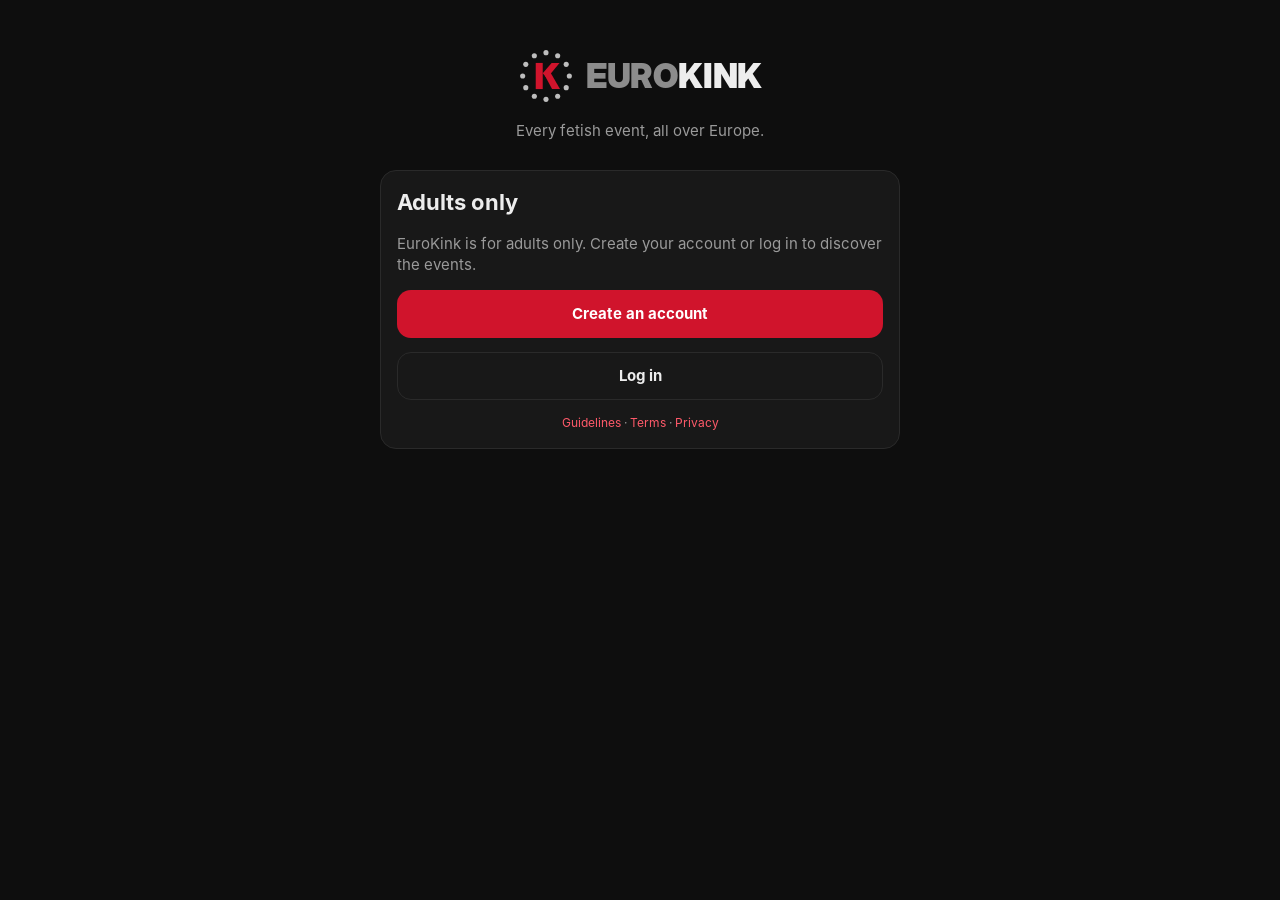
==== index.html @ fadfb11e "v0.49.1 : messages clairs pour un lien de logo refusé (trop long, Instagram/Facebook) Co-Authored-By" ====
<!DOCTYPE html>
<html lang="fr">
<head>
  <meta charset="utf-8">
  <meta http-equiv="Content-Security-Policy" content="default-src 'self'; script-src 'self'; style-src 'self' 'unsafe-inline'; img-src 'self' data: blob: https:; font-src 'self'; connect-src 'self' https://odaruyzivqmuvxosvqfd.supabase.co wss://odaruyzivqmuvxosvqfd.supabase.co https://data.geopf.fr https://api3.geo.admin.ch https://photon.komoot.io https://api.pwnedpasswords.com; manifest-src 'self'; worker-src 'self'; object-src 'none'; base-uri 'self'; form-action 'self'">
  <meta name="referrer" content="strict-origin-when-cross-origin">
  <meta name="viewport" content="width=device-width, initial-scale=1, minimum-scale=1, maximum-scale=1, user-scalable=no, viewport-fit=cover">
  <meta name="theme-color" content="#0E0E0E">
  <meta name="color-scheme" content="dark">
  <meta name="robots" content="noindex">
  <meta name="apple-mobile-web-app-capable" content="yes">
  <meta name="mobile-web-app-capable" content="yes">
  <meta name="apple-mobile-web-app-status-bar-style" content="black-translucent">
  <meta name="apple-mobile-web-app-title" content="EuroKink">
  <meta name="description" content="Toutes les soirées fetish en France et en Europe.">
  <title>EuroKink</title>
  <link rel="manifest" href="manifest.webmanifest">
  <link rel="icon" href="icons/favicon.svg" type="image/svg+xml">
  <link rel="icon" href="icons/icon-192.png" sizes="192x192" type="image/png">
  <link rel="apple-touch-icon" href="icons/apple-touch-icon.png">
  <link rel="preload" href="fonts/Inter-Regular.woff" as="font" type="font/woff" crossorigin>
  <link rel="preload" href="fonts/InterDisplay-Black.woff" as="font" type="font/woff" crossorigin>
  <link rel="stylesheet" href="css/styles.css?v=0.49.1">
</head>
<body>
  <main id="view" aria-live="polite"></main>
  <nav id="nav" aria-label="Navigation principale" hidden></nav>
  <div id="toast" role="status" aria-live="polite"></div>
  <noscript><p style="padding:24px">EuroKink a besoin de JavaScript pour fonctionner.</p></noscript>
  <script type="module" src="js/app.js?v=0.49.1"></script>
</body>
</html>
---- css/styles.css ----
/* EuroKink — feuille de style (univers sombre : noir, gris, rouge) */
@font-face { font-family: 'Inter'; font-weight: 400; font-display: swap; src: url('../fonts/Inter-Regular.woff') format('woff'); }
@font-face { font-family: 'Inter'; font-weight: 600; font-display: swap; src: url('../fonts/Inter-SemiBold.woff') format('woff'); }
@font-face { font-family: 'Inter'; font-weight: 700; font-display: swap; src: url('../fonts/Inter-Bold.woff') format('woff'); }
@font-face { font-family: 'Inter Display'; font-weight: 900; font-display: swap; src: url('../fonts/InterDisplay-Black.woff') format('woff'); }

:root {
  --bg: #0E0E0E; --surface: #181818; --surface-2: #202020; --border: #2A2A2A;
  --text: #EDEDED; --muted: #9A9A9A; --red: #D0142C; --red-text: #FF5A6A; --red-tint: #2A0B10;
  --radius: 16px; --nav-h: 56px;
  --safe-top: env(safe-area-inset-top, 0px); --safe-bottom: env(safe-area-inset-bottom, 0px);
  /* Marge sous la barre du bas : on laisse la barre d'accueil de l'iPhone empiéter un peu, comme les applis natives */
  --nav-pad: max(6px, calc(var(--safe-bottom) - 16px));
}
* { box-sizing: border-box; -webkit-tap-highlight-color: transparent; }
html { background: var(--bg); color-scheme: dark; -webkit-text-size-adjust: 100%; text-size-adjust: 100%; touch-action: manipulation; overflow-x: hidden; overflow-x: clip; }
body, #view, #nav, button, a, input, select { touch-action: manipulation; }
body { margin: 0; background: var(--bg); color: var(--text); font: 15px/1.45 Inter, -apple-system, BlinkMacSystemFont, 'Segoe UI', sans-serif; -webkit-font-smoothing: antialiased; min-height: 100vh; overflow-x: hidden; overflow-x: clip; }
a { color: inherit; text-decoration: none; }
button, input, select { font: inherit; color: inherit; }
button { cursor: pointer; }
h1, h2 { margin: 0; }
.muted { color: var(--muted); }
.accent { color: var(--red-text); }
.tiny { font-size: 12px; }
.block { display: block; }
.center { text-align: center; }
.ic { width: 20px; height: 20px; flex: none; }
:focus-visible { outline: 2px solid var(--red-text); outline-offset: 2px; }

#view { max-width: 560px; margin: 0 auto; }
.screen { padding: calc(var(--safe-top) + 18px) 18px calc(var(--nav-h) + var(--nav-pad) + 28px); display: flex; flex-direction: column; gap: 18px; }

/* Marque */
.brand { display: flex; align-items: center; gap: 10px; }
.mark { width: 34px; height: 34px; }
.wordmark { font-family: 'Inter Display', Inter, sans-serif; font-weight: 900; font-size: 20px; letter-spacing: -0.2px; color: var(--text); }
.wm-euro { color: #8C8C8C; }

/* Barre du haut et boutons icônes */
.topbar { display: flex; justify-content: space-between; align-items: center; }
.icon-btn { width: 44px; height: 44px; border-radius: 14px; border: 1px solid var(--border); background: var(--surface); display: inline-flex; align-items: center; justify-content: center; position: relative; }
.icon-btn .dot { position: absolute; top: 9px; right: 10px; width: 8px; height: 8px; border-radius: 50%; background: var(--red); }
.hello h1 { font-size: 26px; font-weight: 700; }
.page-title { font-family: 'Inter Display', Inter, sans-serif; font-weight: 900; font-size: 28px; }

/* Recherche et filtres */
.search-row { display: flex; gap: 10px; }
.search { flex: 1; display: flex; align-items: center; gap: 10px; height: 48px; padding: 0 14px; border-radius: 14px; background: var(--surface); border: 1px solid var(--border); color: var(--muted); }
.search input { flex: 1; min-width: 0; background: transparent; border: 0; outline: none; color: var(--text); font-size: 16px; }
.filter-btn { width: 48px; height: 48px; border-radius: 14px; background: var(--red); color: #fff; display: flex; align-items: center; justify-content: center; flex: none; }
.chips { display: flex; gap: 8px; }
.chips.wrap { flex-wrap: wrap; }
.scroll-x { overflow-x: auto; margin: 0 -18px; padding: 0 18px; scrollbar-width: none; }
.scroll-x::-webkit-scrollbar { display: none; }
.chip { padding: 9px 14px; border-radius: 999px; border: 1px solid var(--border); background: var(--surface); font-size: 13px; font-weight: 600; white-space: nowrap; min-height: 38px; }
.chip.on { background: var(--red); border-color: var(--red); color: #fff; }
.grid2 { display: grid; grid-template-columns: repeat(2, minmax(0, 1fr)); gap: 10px; }
.select-card { display: flex; flex-direction: column; gap: 2px; padding: 8px 14px; border-radius: 14px; background: var(--surface); border: 1px solid var(--border); }
.sc-label { display: flex; align-items: center; gap: 6px; font-size: 11px; color: var(--muted); }
.sc-label .ic { width: 14px; height: 14px; color: var(--red-text); }
.select-card select { background: transparent; border: 0; font-weight: 600; font-size: 15px; padding: 2px 0; outline: none; -webkit-appearance: none; appearance: none; width: 100%; }
.select-card select option, .field select option { background: var(--surface); color: var(--text); }
.label-up { font-size: 12px; color: var(--muted); text-transform: uppercase; letter-spacing: 1px; font-weight: 600; }
.budget-head { display: flex; justify-content: space-between; align-items: baseline; margin-bottom: -8px; }
.budget-card { padding: 14px 16px 10px; }
input[type=range] { width: 100%; accent-color: var(--red); height: 28px; margin: 0; }
.ticks { display: flex; justify-content: space-between; font-size: 11px; color: var(--muted); }

/* Cartes et listes */
.card { background: var(--surface); border: 1px solid var(--border); border-radius: var(--radius); padding: 16px; }
.section-head { display: flex; justify-content: space-between; align-items: baseline; }
.section-head h2, .section-title { font-size: 18px; font-weight: 700; }
.section-title { margin-bottom: -6px; }
.link { color: var(--red-text); font-size: 13px; font-weight: 600; background: none; border: 0; padding: 4px 0; }
.list { display: flex; flex-direction: column; gap: 10px; }
.row-card { display: flex; gap: 14px; align-items: center; padding: 12px; border-radius: var(--radius); background: var(--surface); border: 1px solid var(--border); }
.date-chip { width: 52px; height: 64px; flex: none; border-radius: 12px; background: var(--bg); border: 1px solid var(--border); display: flex; flex-direction: column; align-items: center; justify-content: center; }
.date-chip span { font-size: 10px; color: var(--red-text); font-weight: 700; letter-spacing: 1px; }
.date-chip strong { font-size: 20px; line-height: 1.1; }
.date-chip em { font-style: normal; font-size: 10px; font-weight: 700; letter-spacing: 1px; color: var(--muted); }
.row-main { flex: 1; min-width: 0; }
.row-title { font-weight: 600; white-space: nowrap; overflow: hidden; text-overflow: ellipsis; }
.row-meta { font-size: 12px; color: var(--muted); white-space: nowrap; overflow: hidden; text-overflow: ellipsis; }
.price-pill { padding: 6px 10px; border-radius: 8px; background: var(--surface-2); font-size: 13px; font-weight: 600; white-space: nowrap; }
.empty { padding: 18px; border-radius: var(--radius); border: 1px dashed var(--border); color: var(--muted); font-size: 14px; text-align: center; }

.feature-card { display: block; border-radius: 20px; overflow: hidden; background: var(--surface); border: 1px solid var(--border); }
.feature-hero, .event-hero { position: relative; background: #1E1E1E; display: flex; align-items: center; justify-content: center; overflow: hidden; color: #EDEDED; }
.feature-hero { height: 150px; }
.hero-studs { width: 230px; height: 230px; opacity: 0.22; }
.event-hero .hero-studs { width: 300px; height: 300px; }
.tag { padding: 5px 10px; border-radius: 8px; font-size: 11px; font-weight: 700; letter-spacing: 0.8px; }
.tag-red { background: var(--red); color: #fff; }
.tag-dark { background: var(--bg); color: var(--text); font-weight: 600; letter-spacing: 0; }
.tag-light { background: #EDEDED; color: #111; }
.feature-hero .tag { position: absolute; top: 14px; left: 14px; }
.feature-hero .tag-right { left: auto; right: 14px; }
.feature-title { position: absolute; left: 14px; right: 14px; bottom: 12px; font-family: 'Inter Display', Inter, sans-serif; font-weight: 900; font-size: 26px; color: #fff; }
.feature-body { padding: 14px 16px 16px; display: flex; flex-direction: column; gap: 6px; }
.feature-line { display: flex; justify-content: space-between; gap: 10px; font-size: 13px; color: #BDBDBD; }
.feature-line.muted { color: var(--muted); }
.feature-line .accent { font-weight: 600; }

/* Fiche soirée */
.screen-event { padding: 0 0 calc(96px + var(--safe-bottom)); gap: 0; }
.event-hero { height: calc(240px + var(--safe-top)); padding-top: var(--safe-top); }
.hero-btn { position: absolute; top: calc(var(--safe-top) + 12px); background: rgba(14, 14, 14, 0.85); }
.hero-left { left: 16px; } .hero-right { right: 16px; }
.hero-tags { position: absolute; left: 18px; bottom: 16px; display: flex; gap: 8px; flex-wrap: wrap; }
.event-body { padding: 20px 18px; display: flex; flex-direction: column; gap: 18px; }
.title-row { display: flex; align-items: flex-start; justify-content: space-between; gap: 12px; }
.title-row .event-title { flex: 1; min-width: 0; overflow-wrap: anywhere; }
.price-badge { flex: none; margin-top: 2px; padding: 6px 10px; border-radius: 10px; background: var(--red, #D0142C); color: #fff; font-weight: 800; font-size: 15px; line-height: 1.2; white-space: nowrap; max-width: 45%; overflow: hidden; text-overflow: ellipsis; }
.event-title { font-family: 'Inter Display', Inter, sans-serif; font-weight: 900; font-size: 28px; line-height: 1.1; }
.org-line { display: flex; align-items: center; gap: 6px; margin-top: -10px; color: #BDBDBD; font-size: 14px; flex-wrap: wrap; }
.org-line strong { color: var(--text); }
.verified { width: 16px; height: 16px; }
.facts { display: flex; flex-direction: column; gap: 12px; }
.fact { display: flex; gap: 12px; align-items: center; }
.fact .muted { font-size: 13px; }
.fact-main { flex: 1; min-width: 0; }
.route-btn { display: inline-flex; align-items: center; gap: 6px; padding: 0 12px; min-height: 40px; border-radius: 12px; background: var(--red-tint); border: 1px solid var(--red); color: var(--red-text); font-size: 13px; font-weight: 700; flex: none; }
.route-btn .ic { width: 16px; height: 16px; }
.fact-ic { width: 40px; height: 40px; border-radius: 12px; background: var(--surface); display: flex; align-items: center; justify-content: center; color: var(--red-text); flex: none; }
.info-grid { display: grid; grid-template-columns: repeat(2, minmax(0, 1fr)); gap: 10px; }
.info { padding: 12px 14px; border-radius: 14px; background: var(--surface); border: 1px solid var(--border); display: flex; flex-direction: column; gap: 4px; }
.info span { font-size: 11px; color: var(--muted); text-transform: uppercase; letter-spacing: 1px; }
.dress { margin: -8px 0 0; font-size: 13px; }
.actions { display: grid; grid-template-columns: repeat(4, minmax(0, 1fr)); gap: 8px; }
.action { height: 72px; border-radius: 16px; border: 1px solid var(--border); background: var(--surface); display: flex; flex-direction: column; align-items: center; justify-content: center; gap: 6px; font-size: 11.5px; font-weight: 600; padding: 0 4px; text-align: center; }
.action.on { background: var(--red-tint); border-color: var(--red); color: var(--red-text); }
.action.on[data-act=fav] .ic { fill: currentColor; }
.checkin { display: flex; align-items: center; justify-content: space-between; gap: 12px; border-color: var(--red); background: var(--red-tint); }
.checkin.done { justify-content: flex-start; color: var(--red-text); }
.checkin.done .muted { color: #BDBDBD; }
.who { display: flex; flex-direction: column; gap: 4px; }
.about { margin: -6px 0 0; color: #BDBDBD; line-height: 1.55; }
.practical { display: flex; flex-direction: column; border-radius: var(--radius); overflow: hidden; border: 1px solid var(--border); margin-top: -6px; }
.line-btn { display: flex; align-items: center; gap: 12px; padding: 14px 16px; min-height: 52px; background: var(--surface); border: 0; border-bottom: 1px solid var(--border); text-align: left; width: 100%; }
.line-btn:last-child { border-bottom: 0; }
.line-btn span { flex: 1; }
.line-btn .ic:first-child { color: var(--red-text); }
.line-btn .ic:last-child { color: var(--muted); width: 18px; height: 18px; }
.event-bar { position: fixed; left: 0; right: 0; bottom: 0; z-index: 20; display: flex; align-items: center; gap: 16px; padding: 10px 18px max(10px, calc(var(--safe-bottom) - 8px)); background: #121212; border-top: 1px solid #222; max-width: 560px; margin: 0 auto; }
.bar-price { font-size: 20px; font-weight: 700; }

/* Boutons */
.btn { display: inline-flex; align-items: center; justify-content: center; gap: 8px; min-height: 48px; padding: 0 18px; border-radius: 14px; border: 1px solid transparent; font-weight: 700; font-size: 15px; white-space: nowrap; }
.btn-red { background: var(--red); color: #fff; }
.btn-ghost { background: transparent; border-color: var(--border); color: var(--text); }
.btn-grow { flex: 1; height: 52px; }
.btn-block { width: 100%; }
.static { cursor: default; color: var(--muted); }

/* Communauté */
.soon { display: flex; flex-direction: column; gap: 10px; align-items: flex-start; }
.soon h2 { font-size: 20px; }
.soon-list { list-style: none; padding: 0; margin: 4px 0 0; display: flex; flex-direction: column; gap: 10px; }
.soon-list li { display: flex; gap: 10px; align-items: center; }
.soon-list .ic { color: var(--red-text); width: 18px; height: 18px; }
.note { display: flex; gap: 12px; align-items: flex-start; }
.note p { margin: 0; font-size: 13px; }
.note .ic { color: var(--muted); }

/* Profil et passeport */
.profile-head { display: flex; align-items: center; gap: 16px; }
.avatar { width: 76px; height: 76px; border-radius: 50%; background: var(--red-tint); border: 2px solid var(--red); display: flex; align-items: center; justify-content: center; font-family: 'Inter Display', Inter, sans-serif; font-weight: 900; font-size: 30px; flex: none; }
.pseudo { font-size: 22px; font-weight: 700; }
.pill-red { display: inline-block; margin-top: 6px; padding: 4px 10px; border-radius: 999px; background: var(--red-tint); color: var(--red-text); font-size: 11px; font-weight: 700; letter-spacing: 0.5px; }
.stats { display: grid; grid-template-columns: repeat(3, minmax(0, 1fr)); gap: 10px; }
.stat { padding: 14px 8px; border-radius: var(--radius); background: var(--surface); border: 1px solid var(--border); text-align: center; display: flex; flex-direction: column; }
.stat strong { font-family: 'Inter Display', Inter, sans-serif; font-weight: 900; font-size: 24px; }
.stat span { font-size: 12px; color: var(--muted); }
.badges { display: grid; grid-template-columns: repeat(3, minmax(0, 1fr)); gap: 10px; }
.badge { padding: 14px 6px 12px; border-radius: 18px; background: var(--surface); border: 1px solid var(--border); display: flex; flex-direction: column; align-items: center; gap: 8px; }
.badge.sel { border-color: var(--red); }
.badge svg { width: 64px; height: 64px; }
.badges.mini { grid-template-columns: repeat(4, minmax(0, 1fr)); gap: 8px; }
.badges.mini .badge { padding: 10px 4px 8px; gap: 6px; border-radius: 14px; }
.badges.mini .badge svg { width: 46px; height: 46px; }
.badges.mini .b-name { font-size: 11px; text-align: center; line-height: 1.2; }
.b-studs { fill: #3A3A3A; } .b-disc { fill: #202020; } .b-icon { fill: none; stroke: #6E6E6E; stroke-width: 2; stroke-linecap: round; stroke-linejoin: round; }
.badge.earned .b-studs { fill: var(--red); } .badge.earned .b-disc { fill: var(--red-tint); } .badge.earned .b-icon { stroke: #fff; }
.b-name { font-size: 12px; font-weight: 600; color: var(--muted); text-align: center; }
.badge.earned .b-name { color: var(--text); }
.b-bar { width: 70%; height: 4px; border-radius: 2px; background: var(--border); overflow: hidden; }
.b-bar span { display: block; height: 100%; background: var(--muted); }
.badge.earned .b-bar span { background: var(--red); }
.badge-detail p { margin: 4px 0 0; font-size: 13px; }
.settings { display: flex; flex-direction: column; gap: 14px; }

/* Explorer : liste / carte */
.top-actions { display: flex; gap: 8px; }
.explore-top { display: flex; align-items: center; justify-content: space-between; gap: 12px; }
.seg { display: flex; padding: 3px; border-radius: 12px; background: var(--surface); border: 1px solid var(--border); }
.seg a { display: flex; align-items: center; gap: 6px; padding: 7px 12px; border-radius: 9px; font-size: 13px; font-weight: 600; color: var(--muted); min-height: 36px; }
.seg a .ic { width: 16px; height: 16px; }
.seg a.on { background: var(--red); color: #fff; }
.screen-map { height: 100vh; height: 100dvh; padding-bottom: calc(var(--nav-h) + var(--nav-pad) + 12px); gap: 12px; }
.map-summary { display: flex; align-items: center; gap: 10px; padding: 10px 14px; border-radius: 14px; background: var(--surface); border: 1px solid var(--border); font-size: 13px; }
.map-summary span:nth-child(2) { flex: 1; }
.map-summary .ic { width: 18px; height: 18px; color: var(--red-text); }
.comm-actions { display: flex; gap: 8px; }
.comm-act { flex: 1; min-width: 0; color: inherit; text-decoration: none; font-weight: 600; }
.comm-act span:nth-child(2) { white-space: nowrap; overflow: hidden; text-overflow: ellipsis; }
.comm-act.hot { background: var(--red); border-color: var(--red); color: #fff; }
.comm-act.hot .ic { color: #fff; }
.game-logo.xs { width: 26px; height: 26px; margin: -4px 0; }
.map-wrap { position: relative; flex: 1; min-height: 300px; }
.map { position: absolute; inset: 0; border-radius: 20px; overflow: hidden; background: radial-gradient(circle at 50% 40%, #151515, #0A0A0A); border: 1px solid var(--border); touch-action: none; cursor: grab; user-select: none; -webkit-user-select: none; }
.map-svg { position: absolute; inset: 0; }
.land { fill: #1F1F1F; stroke: #4A4A4A; stroke-width: 1.2; vector-effect: non-scaling-stroke; stroke-linejoin: round; }
.land-near { fill: #171717; stroke: #383838; stroke-dasharray: 4 3; }
.map-layer { position: absolute; inset: 0; pointer-events: none; }
.map-layer > * { position: absolute; left: 0; top: 0; will-change: transform; }
.map-country { position: absolute; left: 0; top: 0; translate: -50% -50%; font-size: 10px; font-weight: 600; letter-spacing: .6px; text-transform: uppercase; color: #6A6A6A; white-space: nowrap; pointer-events: none; }
.map-country.big { font-size: 11px; }
.map-label { margin: 8px 0 0 8px; font-size: 11px; color: #7A7A7A; white-space: nowrap; }
.map-home { width: 12px; height: 12px; margin: -6px 0 0 -6px; border-radius: 50%; border: 2px solid #EDEDED; background: transparent; box-shadow: 0 0 0 4px rgba(237, 237, 237, 0.15); }
.map-marker { pointer-events: auto; width: 38px; height: 38px; margin: -19px 0 0 -19px; padding: 0; border: 0; background: none; filter: drop-shadow(0 2px 6px rgba(0, 0, 0, 0.7)); }
.map-marker .mm { width: 38px; height: 38px; display: block; }
.map-marker.cluster .mm { transform: scale(1.12); }
.map-count { position: absolute; top: -6px; right: -8px; min-width: 20px; height: 20px; padding: 0 5px; border-radius: 10px; background: var(--red); color: #fff; font-size: 11px; font-weight: 700; line-height: 20px; text-align: center; border: 2px solid var(--bg); }
.map-ctrl { position: absolute; right: 12px; top: 12px; display: flex; flex-direction: column; gap: 8px; z-index: 2; }
.map-ctrl .icon-btn { font-size: 20px; font-weight: 600; background: rgba(24, 24, 24, 0.92); }
.map-sheet { position: absolute; left: 8px; right: 8px; bottom: 8px; max-height: 58%; overflow-y: auto; z-index: 3; padding: 14px; border-radius: 18px; background: rgba(18, 18, 18, 0.97); border: 1px solid var(--border); box-shadow: 0 -6px 24px rgba(0, 0, 0, 0.5); display: flex; flex-direction: column; gap: 12px; }
.map-sheet[hidden] { display: none; }
.sheet-head { display: flex; align-items: center; justify-content: space-between; }
.icon-btn.small { width: 36px; height: 36px; border-radius: 10px; }

/* Compte */
.pills { display: flex; flex-wrap: wrap; gap: 6px; margin-top: 6px; }
.pills .pill-red { margin-top: 0; }
.pill-grey { display: inline-block; padding: 4px 10px; border-radius: 999px; background: var(--surface-2); color: #BDBDBD; font-size: 11px; font-weight: 600; }
.account-cta { display: flex; flex-direction: column; gap: 10px; border-color: var(--red); background: linear-gradient(0deg, var(--surface), var(--surface)); }
.account-cta h2 { font-size: 18px; }
.account-cta p { margin: 0; font-size: 14px; }
.cta-row { display: flex; gap: 10px; flex-wrap: wrap; }
.cta-row .btn { flex: 1; }
.center-card { display: flex; flex-direction: column; align-items: center; text-align: center; gap: 12px; padding: 24px 18px; }
.center-card > .ic { width: 36px; height: 36px; color: var(--red-text); }
.center-card h2 { font-size: 20px; }
.center-card p { margin: 0; line-height: 1.5; }
.loading { display: flex; flex-direction: column; align-items: center; gap: 14px; padding: 80px 0; }
.spinner { width: 36px; height: 36px; border-radius: 50%; border: 3px solid var(--border); border-top-color: var(--red); animation: spin 0.9s linear infinite; }
@keyframes spin { to { transform: rotate(360deg); } }
.pw { position: relative; display: flex; }
.pw input { flex: 1; padding-right: 92px; color: var(--text) !important; -webkit-text-fill-color: var(--text) !important; }
.pw-toggle { position: absolute; right: 6px; top: 50%; transform: translateY(-50%); height: 36px; padding: 0 10px; border-radius: 10px; border: 0; background: var(--surface-2); color: var(--text); font-size: 12px; font-weight: 600; }
.hint { font-size: 12px; color: var(--muted); }
.form-error { margin: 0; padding: 10px 12px; border-radius: 10px; background: var(--red-tint); color: var(--red-text); font-size: 13px; font-weight: 600; }
.form-error[hidden] { display: none; }
.settings a { color: var(--red-text); }
.link.center { display: block; text-align: center; }
button:disabled { opacity: 0.6; }

/* Paramètres et pages d'information */
.profile-top, .sub-top { display: flex; align-items: center; justify-content: space-between; gap: 12px; }
.sub-top { justify-content: flex-start; }
.sub-top .top-plus { margin-left: auto; }
.page-title.small { font-size: 22px; line-height: 1.15; }
.settings-groups { display: flex; flex-direction: column; gap: 18px; }
.group-title { font-size: 12px; color: var(--muted); text-transform: uppercase; letter-spacing: 1px; font-weight: 600; margin: 4px 0 -8px; }
.line-btn.rounded { border: 1px solid var(--border); border-radius: var(--radius); }
.line-btn.static { cursor: default; }
.line-btn.danger, .line-btn.danger .ic:first-child { color: var(--red-text); }
.legal { line-height: 1.55; font-size: 14px; color: #CFCFCF; }
.legal h2 { font-size: 16px; color: var(--text); margin: 18px 0 6px; }
.legal p { margin: 0 0 10px; }
.legal ul { margin: 0 0 10px; padding-left: 20px; }
.legal li { margin-bottom: 6px; }
.legal a { color: var(--red-text); text-decoration: underline; }
.legal .lead { color: var(--text); font-weight: 600; }
.about-foot p { margin: 2px 0; }
.draft { padding: 8px 12px; border-radius: 10px; background: var(--red-tint); color: var(--red-text); font-size: 12px; font-weight: 600; }

/* Champs de formulaire */
.field { display: flex; flex-direction: column; gap: 6px; font-size: 13px; color: var(--muted); }
.field input, .field select { height: 48px; padding: 0 14px; border-radius: 12px; border: 1px solid var(--border); background: var(--bg); color: var(--text); font-size: 16px; }
.checkline { display: flex; gap: 10px; align-items: flex-start; font-size: 14px; }
.checkline input { width: 20px; height: 20px; accent-color: var(--red); margin-top: 1px; flex: none; }
.checkline span { flex: 1; line-height: 1.45; }
.checkline a { color: var(--red-text); text-decoration: underline; }
input:-webkit-autofill, input:-webkit-autofill:hover, input:-webkit-autofill:focus, input:-webkit-autofill:active {
  -webkit-text-fill-color: var(--text) !important; color: var(--text) !important; -webkit-box-shadow: 0 0 0 1000px var(--bg) inset !important; caret-color: var(--text); transition: background-color 9999s; }
.toggles { padding: 4px 16px; }
.toggle-line { display: flex; align-items: center; justify-content: space-between; gap: 12px; min-height: 52px; font-size: 14px; }
.switch { -webkit-appearance: none; appearance: none; width: 50px; height: 30px; border-radius: 999px; background: #3A3A3A; position: relative; flex: none; transition: background 0.2s; margin: 0; }
.switch::after { content: ''; position: absolute; top: 3px; left: 3px; width: 24px; height: 24px; border-radius: 50%; background: #fff; transition: transform 0.2s; }
.switch:checked { background: var(--red); }
.switch:checked::after { transform: translateX(20px); }

/* Vérification d'âge */
.gate { min-height: 100vh; padding: calc(var(--safe-top) + 48px) 20px calc(var(--safe-bottom) + 32px); display: flex; flex-direction: column; align-items: center; gap: 16px; }
.gate-logo { display: flex; align-items: center; gap: 12px; }
.gate-logo .mark { width: 56px; height: 56px; }
.gate-logo .wordmark { font-size: 34px; }
.gate-tag { margin: 0; color: var(--muted); text-align: center; }
.gate-card { width: 100%; display: flex; flex-direction: column; gap: 14px; margin-top: 12px; }
.gate-card h1 { font-size: 22px; }
.gate-card p { margin: 0; }
.demo-note { padding: 10px 12px; border-radius: 12px; background: var(--surface-2); border: 1px solid var(--border); font-size: 13px; color: #BDBDBD; }

/* Barre de navigation */
#nav { position: fixed; left: 0; right: 0; bottom: 0; z-index: 10; display: flex; justify-content: space-around; padding: 6px 4px var(--nav-pad); background: rgba(18, 18, 18, 0.96); border-top: 1px solid #222; backdrop-filter: blur(12px); -webkit-backdrop-filter: blur(12px); }
#nav[hidden] { display: none; }
#nav a { display: flex; flex-direction: column; align-items: center; gap: 3px; min-width: 60px; min-height: 44px; justify-content: center; font-size: 11px; color: var(--muted); }
#nav a.active { color: var(--red-text); }

/* Message temporaire */
#toast { position: fixed; left: 50%; bottom: calc(var(--nav-h) + var(--nav-pad) + 24px); transform: translate(-50%, 20px); max-width: calc(100% - 36px); padding: 12px 16px; border-radius: 14px; background: #EDEDED; color: #111; font-size: 14px; font-weight: 600; opacity: 0; pointer-events: none; transition: opacity 0.2s, transform 0.2s; z-index: 50; text-align: center; }
#toast.show { opacity: 1; transform: translate(-50%, 0); }

/* Proposer une soirée, mes propositions, espace admin (0.6.0) */
.field textarea { padding: 12px 14px; border-radius: 12px; border: 1px solid var(--border); background: var(--bg) !important; color: var(--text) !important; -webkit-text-fill-color: var(--text); font: inherit; font-size: 16px; resize: vertical; min-height: 110px; line-height: 1.45; }
.field input[type="datetime-local"] { -webkit-appearance: none; appearance: none; display: block; width: 100%; min-width: 0; line-height: 46px; text-align: left; }
.field input[type="datetime-local"]::-webkit-date-and-time-value { text-align: left; }
.field input::-webkit-calendar-picker-indicator { filter: invert(1); opacity: 0.6; }
.field .chips { margin-top: 2px; }
.addr-list { display: flex; flex-direction: column; gap: 6px; margin-top: -6px; }
.addr-list:empty { display: none; }
.addr-opt { text-align: left; padding: 12px 14px; border-radius: 12px; border: 1px solid var(--border); background: var(--surface-2); color: var(--text); font-size: 14px; line-height: 1.35; }
.addr-chosen { display: flex; align-items: center; gap: 10px; padding: 12px 14px; border-radius: 12px; background: var(--red-tint); font-size: 14px; }
.addr-chosen span { flex: 1; }
.addr-chosen .ic { color: var(--red-text); flex: none; }
.sub-card, .adm-card { display: flex; flex-direction: column; gap: 8px; }
.sub-card p { margin: 0; }
.sub-head { display: flex; justify-content: space-between; align-items: flex-start; gap: 10px; }
.sub-head .pill-red, .sub-head .pill-grey { margin-top: 0; flex: none; }
.adm-facts { display: flex; flex-direction: column; gap: 10px; font-size: 14px; margin-top: 4px; }
.adm-facts > div { display: flex; gap: 10px; align-items: flex-start; }
.adm-facts > div > span { flex: 1; min-width: 0; overflow-wrap: anywhere; }
.adm-facts .ic { color: var(--red-text); flex: none; width: 18px; height: 18px; margin-top: 1px; }
.adm-facts .verified { vertical-align: -3px; }
.adm-facts .link { flex: none; padding: 0; }
.adm-desc { margin: 0; color: #BDBDBD; font-size: 14px; line-height: 1.5; white-space: pre-line; max-height: 9.5em; overflow: auto; }
.adm-actions { display: flex; gap: 10px; margin-top: 4px; }
.adm-actions .btn { flex: 1; }
.adm-card > .link { text-align: center; }
.count-pill { flex: none !important; display: inline-block; min-width: 22px; padding: 2px 7px; border-radius: 999px; background: var(--red); color: #fff; font-size: 12px; font-weight: 700; text-align: center; }
.seg-btn button { flex: 1; display: flex; align-items: center; justify-content: center; gap: 6px; padding: 8px 12px; border-radius: 9px; border: 0; background: transparent; font-size: 14px; font-weight: 600; color: var(--muted); min-height: 40px; }
.seg-btn button.on { background: var(--red); color: #fff; }
.seg-btn button.on .count-pill { background: #fff; color: var(--red); }
.practical.flat { margin-top: 0; }
.propose-cta { display: flex; align-items: center; gap: 12px; }
.propose-cta > div { flex: 1; }
.propose-cta .ic { color: var(--muted); }

/* Espace organisateur (0.7.0) */
.perks ul { margin: 8px 0; padding-left: 20px; color: #BDBDBD; font-size: 14px; line-height: 1.6; }
.perks p { margin: 0; }
.org-head { display: flex; flex-direction: column; gap: 10px; }
.org-name { font-size: 19px; font-weight: 800; display: flex; align-items: center; gap: 6px; flex-wrap: wrap; }
.org-links { display: flex; gap: 18px; }
.stat-row { display: flex; flex-wrap: wrap; gap: 6px; }
.stat-chip { display: inline-flex; align-items: center; gap: 4px; padding: 4px 8px; border-radius: 8px; background: var(--surface-2); color: #BDBDBD; font-size: 12px; }
.stat-chip .ic { width: 13px; height: 13px; color: var(--red-text); }
.stat-chip b { color: var(--text); }
.org-actions { display: flex; flex-wrap: wrap; gap: 8px; margin-top: 2px; }
.mini-btn { display: inline-flex; align-items: center; min-height: 36px; padding: 0 12px; border-radius: 10px; border: 1px solid var(--border); background: transparent; color: var(--text); font-size: 13px; font-weight: 600; }
.mini-btn.danger { color: var(--red-text); }
.mini-btn:disabled { opacity: 0.5; }
.org-public { display: flex; flex-direction: column; align-items: center; gap: 8px; text-align: center; }
.org-public .org-name { justify-content: center; }
.org-public .btn { min-width: 160px; }
.org-avatar { width: 72px; height: 72px; border-radius: 50%; background: var(--red-tint); color: var(--red-text); display: flex; align-items: center; justify-content: center; font-size: 30px; font-weight: 800; border: 2px solid var(--red); }
.org-link { color: inherit; text-decoration: underline; text-decoration-color: var(--red); text-underline-offset: 3px; }
.seg-btn button { padding: 8px 6px; font-size: 13px; }
.stats.four { grid-template-columns: repeat(4, minmax(0, 1fr)); gap: 8px; }
.stats.four .stat strong { font-size: 20px; }
.stats.four .stat span { font-size: 11px; }

/* Visuels de soirée (0.8.0) */
.hero-img { position: absolute; inset: 0; width: 100%; height: 100%; object-fit: cover; }
.has-img .hero-studs { display: none; }
.has-img::after { content: ''; position: absolute; inset: 0; background: linear-gradient(to top, rgba(0, 0, 0, 0.85), rgba(0, 0, 0, 0.15) 55%, rgba(0, 0, 0, 0.35)); pointer-events: none; }
.has-img > :not(.hero-img) { z-index: 1; }
.has-img > .hero-btn, .has-img > .hero-tags, .has-img > .tag, .has-img > .feature-title { z-index: 2; }
.img-preview { display: flex; flex-direction: column; gap: 8px; align-items: flex-start; }
.img-preview img { width: 100%; max-height: 220px; object-fit: cover; border-radius: 12px; background: var(--surface-2); }
.file-btn { display: flex; align-items: center; justify-content: center; gap: 8px; position: relative; overflow: hidden; }
.file-btn input { position: absolute; inset: 0; opacity: 0; cursor: pointer; }
.adm-img { width: 100%; max-height: 180px; object-fit: cover; border-radius: 12px; }
.adm-actions .btn { padding-left: 8px; padding-right: 8px; }

/* Logos organisateurs (0.9.0) */
.org-logo { flex: none; width: 40px; height: 40px; border-radius: 50%; object-fit: cover; background: #fff; border: 2px solid var(--red); display: inline-flex; align-items: center; justify-content: center; }
.org-initial { background: var(--red-tint); color: var(--red-text); font-weight: 800; font-size: 16px; }
.org-logo.xs { width: 22px; height: 22px; border-width: 1px; font-size: 11px; vertical-align: -6px; margin-right: 6px; }
.org-logo.lg { width: 56px; height: 56px; font-size: 22px; }
.org-logo.xl { width: 88px; height: 88px; font-size: 34px; }
.org-head-top { display: flex; align-items: center; gap: 12px; }
.logo-edit { display: flex; align-items: center; gap: 14px; margin-top: 4px; }
.logo-actions { display: flex; flex-direction: column; align-items: flex-start; gap: 8px; }
.logo-actions .btn { min-height: 40px; padding: 0 14px; }
.hero-logo { width: 120px; height: 120px; border-radius: 50%; object-fit: cover; background: #fff; border: 3px solid var(--red); box-shadow: 0 6px 24px rgba(0, 0, 0, 0.6); }
.hero-studs.hidden { display: none; }
.mm-logo { display: block; width: 38px; height: 38px; border-radius: 50%; overflow: hidden; border: 2.5px solid var(--red); background: #fff; }
.mm-logo img { width: 100%; height: 100%; object-fit: cover; display: block; }
/* 0.9.1 : fond sombre et logo entier (logos blancs ou transparents) */
.org-logo, .mm-logo, .hero-logo { background: #141414; }
/* 0.14.0 : logos en plein rond (le cadrage se choisit à l'import) */
img.org-logo, .mm-logo img, .hero-logo { object-fit: cover; box-sizing: border-box; padding: 0; }
.img-preview .img-error { display: none; margin: 0; }
.img-preview.broken img { display: none; }
.img-preview.broken .img-error { display: block; }

/* Cadrage et visionneuse (0.9.3) */
.crop-frame { position: relative; width: 100%; aspect-ratio: 13 / 8; border-radius: 12px; overflow: hidden; background: var(--surface-2); touch-action: none; cursor: grab; border: 2px solid var(--border); }
.crop-frame.dragging { cursor: grabbing; border-color: var(--red); }
.crop-frame img { width: 100%; height: 100%; object-fit: cover; display: block; user-select: none; -webkit-user-drag: none; pointer-events: none; }
.img-preview.broken .crop-frame, .img-preview.broken .crop-hint { display: none; }
.hero-img[data-act] { cursor: zoom-in; }
.hero-zoom { top: auto !important; bottom: 14px; right: 14px; }
.viewer { position: fixed; inset: 0; z-index: 1000; background: rgba(0, 0, 0, 0.94); display: flex; align-items: center; justify-content: center; padding: calc(var(--safe-top) + 56px) 12px 24px; }
.viewer img { max-width: 100%; max-height: 100%; object-fit: contain; border-radius: 8px; }
.viewer-close { position: absolute; top: calc(var(--safe-top) + 12px); right: 14px; background: rgba(40, 40, 40, 0.9); }

/* Robot d'import (0.10.0) */
.robot-head { display: flex; flex-direction: column; gap: 12px; }
.robot-head p { margin: 0; }
.robot-err { margin: 0; }
.adm-card.off { opacity: 0.6; }
.break { word-break: break-all; }
.seg-btn button { padding: 8px 4px; font-size: 12.5px; }

/* Notifications (0.11.0) */
.push-on { display: flex; align-items: center; gap: 10px; padding: 12px 14px; border-radius: 12px; background: var(--red-tint); font-size: 14px; font-weight: 600; }
.push-on .ic { color: var(--red-text); }
.push-hint { margin: 0; padding: 12px 14px; border-radius: 12px; background: var(--surface-2); color: #BDBDBD; line-height: 1.5; }

/* Fenêtres du bas (calendrier) et bienvenue (0.12.0) */
.sheet-wrap { position: fixed; left: 0; right: 0; top: var(--vv-top, 0px); height: var(--vv-h, 100dvh); z-index: 900; background: rgba(0, 0, 0, 0.6); display: flex; align-items: flex-end; justify-content: center; animation: fadeIn 0.15s ease-out; }
.sheet-card { width: 100%; max-width: 560px; max-height: calc(var(--vv-h, 100dvh) - var(--safe-top) - 12px); overflow-y: auto; overscroll-behavior: contain; -webkit-overflow-scrolling: touch; background: var(--surface); border-top: 1px solid var(--border); border-radius: 20px 20px 0 0; padding: 22px 20px calc(18px + var(--safe-bottom)); display: flex; flex-direction: column; gap: 14px; animation: slideUp 0.2s ease-out; }
.sheet-card h2 { margin: 0; font-size: 20px; }
.sheet-card > * { flex-shrink: 0; }
body.kb .sheet-card { padding-bottom: 18px; }
.sheet-card p { margin: 0; line-height: 1.5; }
.onboard { align-items: center; padding: 20px; }
.onboard .sheet-card { border-radius: 22px; text-align: center; align-items: center; padding: 30px 22px 22px; border: 1px solid var(--border); }
.onb-icon { width: 76px; height: 76px; border-radius: 50%; background: var(--red-tint); border: 2px solid var(--red); display: flex; align-items: center; justify-content: center; color: var(--red-text); }
.onb-icon .ic { width: 34px; height: 34px; }
.onb-dots { display: flex; gap: 8px; margin: 4px 0; }
.onb-dots span { width: 8px; height: 8px; border-radius: 50%; background: #3A3A3A; }
.onb-dots span.on { background: var(--red); width: 22px; border-radius: 4px; }
.onb-skip { align-self: center; color: var(--muted); }
@keyframes slideUp { from { transform: translateY(40px); opacity: 0; } to { transform: none; opacity: 1; } }
@keyframes fadeIn { from { opacity: 0; } to { opacity: 1; } }

/* Photo de profil (0.13.0) */
.avatar-btn { position: relative; padding: 0; color: var(--text); cursor: pointer; overflow: visible; }
.avatar-btn img { width: 100%; height: 100%; border-radius: 50%; object-fit: cover; display: block; }
.avatar-cam { position: absolute; right: -4px; bottom: -4px; width: 28px; height: 28px; border-radius: 50%; background: var(--red); border: 2px solid var(--bg); display: flex; align-items: center; justify-content: center; color: #fff; }
.avatar-cam .ic { width: 14px; height: 14px; }

/* Outil de cadrage en rond (0.14.0) */
.cropper .sheet-card { gap: 16px; align-items: center; }
.crop-stage { position: relative; width: 280px; height: 280px; max-width: 78vw; max-height: 78vw; border-radius: 16px; overflow: hidden; background: #141414; touch-action: none; cursor: grab; user-select: none; }
.crop-stage img { position: absolute; left: 0; top: 0; transform-origin: 0 0; max-width: none; pointer-events: none; -webkit-user-drag: none; }
.crop-stage::after { content: ''; position: absolute; inset: 0; border-radius: 50%; box-shadow: 0 0 0 999px rgba(0, 0, 0, 0.62); border: 2px solid rgba(255, 255, 255, 0.85); pointer-events: none; }
.crop-zoom { width: 100%; display: flex; align-items: center; gap: 10px; color: var(--muted); }
.crop-zoom input { flex: 1; accent-color: var(--red); }
.cropper .adm-actions { width: 100%; }

/* Ville libre (code postal ou commune) */
.city-field { display: flex; flex-direction: column; gap: 8px; }
.city-field .city-list { margin-top: 0; }
.city-field .addr-opt strong { font-weight: 600; }

/* Carte des membres */
.mini-av { width: 40px; height: 40px; border-radius: 50%; flex: none; display: flex; align-items: center; justify-content: center; overflow: hidden; background: var(--red-tint); border: 2px solid var(--red); color: var(--text); font-weight: 800; font-size: 16px; }
.mini-av img { width: 100%; height: 100%; object-fit: cover; display: block; }
.map-marker .mm-member { width: 38px; height: 38px; border-width: 2.5px; font-size: 15px; background: #141414; }
.mm-group { display: flex; align-items: center; justify-content: center; color: #fff; background: var(--red) !important; }
.mm-group .ic { width: 20px; height: 20px; }
.member-list { display: flex; flex-direction: column; gap: 10px; }
.member-row { display: flex; align-items: center; gap: 12px; }

/* Fiches membres et liste de la communauté */
.member-list.big { gap: 10px; }
a.member-row { color: inherit; text-decoration: none; }
.member-row.card { padding: 12px 14px; }
.member-row .mr-main { flex: 1; min-width: 0; }
.member-row > .ic { width: 18px; height: 18px; color: var(--muted); flex: none; }
.member-row .mini-av { width: 48px; height: 48px; font-size: 18px; }
.chip.static { min-height: 0; padding: 5px 11px; font-size: 12px; background: var(--surface-2); }
.chips.mini { display: flex; flex-wrap: wrap; gap: 5px; margin-top: 6px; }
.chips.mini .chip.static { padding: 3px 9px; font-size: 11px; }
.member-head { display: flex; flex-direction: column; align-items: center; text-align: center; gap: 6px; padding: 6px 0 4px; }
.member-head .pills { justify-content: center; }
.member-av { width: 112px; height: 112px; font-size: 42px; padding: 0; overflow: hidden; color: var(--text); margin-bottom: 6px; }
.member-av img { width: 100%; height: 100%; object-fit: cover; display: block; }
.card-title { font-size: 15px; margin: 0 0 8px; }
.bio { margin: 0; white-space: pre-line; line-height: 1.5; }
.btn .ic { width: 18px; height: 18px; }

/* Qui y va ? */
.card.who { display: flex; flex-direction: column; gap: 10px; align-items: stretch; }
.who-faces { display: flex; align-items: center; padding: 0 0 0 8px; background: none; border: 0; color: var(--text); cursor: pointer; }
.who-faces .mini-av { width: 38px; height: 38px; margin-left: -8px; border-color: var(--surface); border-width: 2px; font-size: 14px; }
.who-more { margin-left: 8px; font-size: 13px; font-weight: 700; color: var(--muted); }
.who-see { margin-left: auto; font-size: 13px; font-weight: 600; color: var(--red-text); }

/* Invitations des organisateurs */
.invite-banner { display: flex; gap: 12px; align-items: center; border-color: var(--red); background: var(--red-tint); text-align: left; }
.invite-banner p { margin: 4px 0 0; }
.invite-card { display: flex; flex-direction: column; align-items: center; gap: 10px; text-align: center; }
.invite-card h2 { display: flex; align-items: center; gap: 6px; margin: 4px 0 0; }
.invite-card .soon-list { text-align: left; align-self: stretch; }
.team { display: flex; flex-direction: column; gap: 12px; }
.team-list { display: flex; flex-direction: column; gap: 10px; }
.invite-row { display: flex; align-items: center; gap: 10px; padding-top: 10px; border-top: 1px solid var(--border); }
.invite-row .mr-main { flex: 1; min-width: 0; }
.mini-av.inv { background: var(--surface-2); border-color: var(--border); color: var(--muted); }
.mini-av.inv .ic { width: 18px; height: 18px; }
.invite-link { padding: 10px 12px; border-radius: 12px; background: var(--bg); border: 1px dashed var(--border); font-size: 12px; color: var(--muted); word-break: break-all; }
.sheet-card .link.center { display: block; margin: 4px auto 0; }

/* Textes traduits automatiquement : petit repère, toucher pour l'original */
.ut-done { cursor: pointer; }
.ut-done::after { content: ' ⇄'; font-size: 0.8em; color: var(--muted); }
.ut-done[data-orig]::after { content: ' ↺'; }

/* Messagerie */
.top-actions { display: flex; align-items: center; gap: 8px; }
.msg-btn { position: relative; }
.msg-badge { position: absolute; top: -4px; right: -4px; min-width: 18px; height: 18px; padding: 0 5px; border-radius: 9px; background: var(--red); color: #fff; font-size: 11px; font-weight: 700; line-height: 18px; text-align: center; border: 2px solid var(--bg); }
.msg-badge[hidden] { display: none; }
#nav a { position: relative; }
.nav-badge { top: 2px; right: calc(50% - 22px); }
.conv-list { display: flex; flex-direction: column; gap: 10px; }
.conv-row { display: flex; align-items: center; gap: 12px; padding: 12px 14px; color: inherit; text-decoration: none; }
.conv-row .mini-av { width: 48px; height: 48px; font-size: 18px; }
.conv-row .mr-main { flex: 1; min-width: 0; }
.conv-top { display: flex; justify-content: space-between; gap: 8px; }
.conv-prev { font-size: 14px; color: var(--muted); white-space: nowrap; overflow: hidden; text-overflow: ellipsis; }
.conv-prev.unread { color: var(--text); font-weight: 600; }
.screen.thread { position: fixed; left: 0; right: 0; top: var(--vv-top, 0px); height: var(--vv-h, 100dvh); max-width: 560px; margin: 0 auto; padding: 0 18px; gap: 0; display: flex; flex-direction: column; overflow: hidden; }
.thread-top { flex: none; z-index: 5; display: flex; align-items: center; gap: 10px; padding: calc(var(--safe-top) + 18px) 0 10px; background: var(--bg); border-bottom: 1px solid var(--border); }
body.in-thread { overflow: hidden; }
.thread-who { flex: 1; display: flex; align-items: center; gap: 10px; color: inherit; text-decoration: none; min-width: 0; }
.thread-who .mini-av { width: 38px; height: 38px; font-size: 15px; }
.msg-list { flex: 1; min-height: 0; overflow-y: auto; overscroll-behavior: contain; -webkit-overflow-scrolling: touch; display: flex; flex-direction: column; gap: 6px; padding: 14px 0 12px; }
.msg-list > :first-child { margin-top: auto; }
.msg { display: flex; flex-direction: column; max-width: 80%; }
.msg.me { align-self: flex-end; align-items: flex-end; }
.msg.them { align-self: flex-start; align-items: flex-start; }
.bubble { padding: 9px 13px; border-radius: 18px; font-size: 15px; line-height: 1.4; white-space: pre-wrap; word-break: break-word; }
.msg.me .bubble { background: var(--red); color: #fff; border-bottom-right-radius: 6px; }
.msg.them .bubble { background: var(--surface-2); border-bottom-left-radius: 6px; }
.msg-time { font-size: 11px; color: var(--muted); margin: 2px 6px 4px; }
.msg-day { align-self: center; font-size: 12px; color: var(--muted); margin: 10px 0 4px; }
.msg-compose { flex: none; display: flex; align-items: flex-end; gap: 8px; padding: 10px 0 calc(var(--safe-bottom) + 10px); background: var(--bg); border-top: 1px solid var(--border); }
.msg-compose textarea { flex: 1; resize: none; min-height: 44px; max-height: 140px; padding: 11px 14px; border-radius: 22px; border: 1px solid var(--border); background: var(--surface); color: var(--text); font: inherit; font-size: 16px; line-height: 1.35; }
.msg-compose .send { background: var(--red); color: #fff; border: 0; width: 44px; height: 44px; border-radius: 50%; flex: none; }
.msg-request { flex: none; display: flex; flex-direction: column; gap: 10px; margin-bottom: calc(var(--safe-bottom) + 10px); }
body.kb .msg-compose { padding-bottom: 10px; }
body.kb .msg-request { margin-bottom: 10px; }

/* Encart messages de l'accueil */
.msg-card { display: flex; align-items: center; gap: 12px; padding: 14px; color: inherit; text-decoration: none; margin: 4px 0 2px; }
.msg-card .mr-main { flex: 1; min-width: 0; }
.msg-card .tiny { white-space: nowrap; overflow: hidden; text-overflow: ellipsis; }
.msg-card .tiny.wrap { white-space: normal; }
.msg-card-comm { margin: 0 0 10px; border-color: rgba(208, 20, 44, .45); background: linear-gradient(135deg, rgba(208, 20, 44, .16), var(--surface) 70%); }
.msg-card-ic { width: 44px; height: 44px; border-radius: 50%; background: var(--red-tint); color: var(--red-text); display: flex; align-items: center; justify-content: center; flex: none; }
.msg-card.hot { background: var(--red); border-color: var(--red); color: #fff; }
.msg-card.hot .ic { color: #fff; }
.av-stack { display: flex; padding-left: 10px; flex: none; }
.av-stack .mini-av { width: 40px; height: 40px; margin-left: -10px; border-color: #fff; }

/* Encart nouveautés */
.early-card { padding: 14px; margin: 4px 0 2px; display: flex; flex-direction: column; gap: 10px; }
.early-top { display: flex; align-items: center; gap: 12px; }
.early-top strong { flex: 1; }
.early-card p { margin: 0; line-height: 1.45; }
.news-card { display: flex; align-items: center; gap: 12px; padding: 12px 10px 12px 14px; margin: 4px 0 2px; }
.news-main { flex: 1; min-width: 0; display: flex; flex-direction: column; align-items: flex-start; gap: 2px; background: none; border: 0; padding: 0; color: var(--text); text-align: left; cursor: pointer; font: inherit; }
.news-main .tiny { display: -webkit-box; -webkit-line-clamp: 2; -webkit-box-orient: vertical; overflow: hidden; }
.news-block { margin-bottom: 14px; }

/* Présence en ligne et accusés de lecture */
.mini-av { position: relative; overflow: visible; }
.mini-av img { border-radius: 50%; }
.mini-av.is-online::after, .member-av.is-online::after { content: ''; position: absolute; right: -1px; bottom: -1px; width: 28%; height: 28%; min-width: 10px; min-height: 10px; max-width: 18px; max-height: 18px; border-radius: 50%; background: #2ECC71; border: 2px solid var(--bg); box-sizing: border-box; }
.member-av { position: relative; overflow: visible; }
.member-av img { border-radius: 50%; }
.member-av.is-online::after { right: 6px; bottom: 6px; }
.seen { font-size: 12px; color: var(--muted); }
.seen.on { color: #2ECC71; font-weight: 600; }
.tw-txt { display: flex; flex-direction: column; min-width: 0; line-height: 1.2; }
.tick { letter-spacing: -3px; margin-left: 2px; color: var(--muted); }
.tick.read { color: #4DA3FF; }

/* Paramètres rangés */
.group-title.with-ic { display: flex; align-items: center; gap: 8px; }
.group-title.with-ic .ic { width: 16px; height: 16px; color: var(--red-text); }
.set-sub { font-size: 12px; font-weight: 700; letter-spacing: 0.04em; text-transform: uppercase; color: var(--muted); margin-top: 6px; padding-top: 10px; border-top: 1px solid var(--border); }
.set-sub:first-child { margin-top: 0; padding-top: 0; border-top: 0; }
.line-btn.inset { border: 1px solid var(--border); border-radius: 12px; }
.danger-zone { display: flex; flex-direction: column; gap: 10px; margin-top: 22px; }

/* Espace admin : statistiques */
.adm-seg { overflow-x: auto; scrollbar-width: none; }
.adm-seg::-webkit-scrollbar { display: none; }
.adm-seg button { flex: 1 0 auto; padding-left: 12px; padding-right: 12px; }
.stats + .stats { margin-top: 8px; }
.st-chart { padding: 14px 12px 10px; }
.st-bars { display: flex; align-items: flex-end; gap: 3px; height: 110px; }
.st-bar { flex: 1; height: 100%; display: flex; align-items: flex-end; }
.st-bar span { display: block; width: 100%; background: var(--red); border-radius: 3px 3px 0 0; }
.st-bar span.zero { background: var(--border); }
.st-axis { display: flex; justify-content: space-between; font-size: 11px; color: var(--muted); margin-top: 6px; }
.st-list { padding: 14px; display: flex; flex-direction: column; gap: 8px; margin-bottom: 10px; }
.st-row { display: grid; grid-template-columns: minmax(0, 7fr) minmax(0, 8fr) 34px; gap: 10px; align-items: center; font-size: 13px; }
.st-row span { overflow: hidden; text-overflow: ellipsis; white-space: nowrap; }
.st-row b { text-align: right; }
.st-track { height: 8px; border-radius: 4px; background: var(--border); overflow: hidden; }
.st-track i { display: block; height: 100%; background: var(--red); border-radius: 4px; }
.st-top { display: flex; flex-direction: column; padding: 8px 0; border-top: 1px solid var(--border); color: inherit; text-decoration: none; }
.st-top:first-of-type { border-top: 0; }
.st-top span { font-weight: 600; font-size: 14px; }

/* Champ piège anti-robots (invisible) */
.hp { position: absolute !important; left: -9999px !important; width: 1px; height: 1px; overflow: hidden; }

/* Modération */
.mod-sec { display: flex; flex-direction: column; gap: 8px; padding: 14px 0; border-top: 1px solid var(--border); }
.mod-sec strong { display: flex; align-items: center; gap: 8px; }
.mod-sec strong svg { width: 18px; height: 18px; color: var(--red-text); }
.mod-sec textarea, .mod-sec input, .mod-sec select { width: 100%; }
.mod-banner { display: flex; gap: 12px; align-items: center; border-color: var(--red); padding: 12px 14px; margin-bottom: 12px; }
.mod-banner svg { width: 22px; height: 22px; color: var(--red-text); flex: none; }
.mod-warn { padding: 12px 14px; margin: 10px 0; border-color: var(--red); }
.mod-warn p { margin: 0; }
.danger-text { color: var(--red-text); }

/* Installation */
.install-steps { margin: 0; padding-left: 22px; display: flex; flex-direction: column; gap: 12px; line-height: 1.45; }
.install-steps b { color: var(--text); }
.ios-share { display: inline-flex; vertical-align: -3px; color: #0a84ff; }
.ios-share svg { width: 18px; height: 18px; }
/* Badge équipe */
.team-badge { display: inline-flex; align-items: center; gap: 4px; margin-left: 6px; padding: 2px 8px; border-radius: 999px; background: var(--red); color: #fff; font-size: 11px; font-weight: 700; vertical-align: middle; white-space: nowrap; }
.team-badge svg { width: 12px; height: 12px; }
.tw-txt .team-badge { margin: 2px 0 0; align-self: flex-start; }
.member-head .team-badge { margin: 6px 0 0; }
.pills .team-badge { margin: 0; padding: 4px 10px; }
.org-badge { background: #000; color: #fff; border: 1px solid #3a3a3a; }
.org-badge svg { color: var(--red-text); }
.member-head .org-badge { max-width: 100%; white-space: normal; text-align: center; }
.sys-av { background: #000; }
.sys-av img { width: 100%; height: 100%; object-fit: cover; }
.sys-note { flex: none; padding: 12px 8px calc(12px + var(--safe-bottom)); border-top: 1px solid var(--border); margin: 0; }
body.kb .sys-note { padding-bottom: 12px; }

/* Mini-jeu « Bouche bée » */
.game-link { margin-top: 8px; }
.game-logo { width: 44px; height: 44px; border-radius: 50%; background: var(--red-tint); color: var(--red-text); display: flex; align-items: center; justify-content: center; flex: none; }
.game-logo.sm { width: 32px; height: 32px; }
.game-logo-svg { width: 76%; height: 76%; display: block; }
.game-screen { position: fixed; inset: 0; z-index: 30; display: flex; flex-direction: column; background: var(--bg, #0B0B0B); padding: calc(var(--safe-top) + 10px) 16px calc(var(--safe-bottom) + 8px); overflow: hidden; }
.game-root { position: relative; flex: 1; min-height: 0; margin-top: 10px; border-radius: 18px; overflow: hidden; background: linear-gradient(#141414, #0B0B0B); border: 1px solid var(--border); }
.game-canvas { position: absolute; inset: 0; width: 100%; height: 100%; display: block; touch-action: none; -webkit-user-select: none; user-select: none; -webkit-touch-callout: none; }
.game-score { position: absolute; top: 10px; left: 0; right: 0; text-align: center; font-size: 40px; font-weight: 800; color: #fff; opacity: .9; pointer-events: none; }
.game-over { position: absolute; inset: 0; display: flex; align-items: center; justify-content: center; padding: 14px; background: rgba(0, 0, 0, .55); overflow-y: auto; -webkit-overflow-scrolling: touch; }
.game-over[hidden] { display: none; }
.game-card { width: 100%; max-width: 340px; max-height: 100%; overflow-y: auto; padding: 18px; border-radius: 18px; background: var(--surface); border: 1px solid var(--border); text-align: center; }
.game-title { font-size: 26px; font-weight: 800; margin: 0 0 6px; }
.game-end { margin: 0; font-weight: 700; color: var(--red-text); }
.game-big { margin: 2px 0; font-size: 56px; font-weight: 800; line-height: 1.1; }
.game-play { width: 100%; margin: 12px 0 4px; }
.game-h3 { margin: 14px 0 6px; font-size: 13px; letter-spacing: .8px; text-transform: uppercase; color: var(--muted); }
.game-top { list-style: none; margin: 0; padding: 0; text-align: left; }
.game-top li { display: flex; align-items: center; gap: 10px; padding: 7px 10px; border-radius: 10px; font-size: 14px; }
.game-top li.me { background: var(--red-tint); color: #fff; }
.game-top .rk { width: 22px; color: var(--muted); font-weight: 700; }
.game-top .ps { flex: 1; min-width: 0; overflow: hidden; text-overflow: ellipsis; white-space: nowrap; }
.game-top .sc { font-weight: 800; }

/* Mini-jeux : page d'accueil */
.game-hub { display: flex; flex-direction: column; gap: 10px; margin-top: 14px; }
.game-hub-card { display: flex; align-items: center; gap: 12px; padding: 14px; }
.game-hub-card .gh-txt { flex: 1; min-width: 0; display: flex; flex-direction: column; gap: 2px; }

/* Memory Fetish */
.memory-root { display: flex; flex-direction: column; align-items: center; justify-content: center; gap: 12px; padding: 12px; }
.mem-hud { display: flex; gap: 28px; }
.mem-hud[hidden], .mem-grid[hidden] { display: none; }
.mem-hud > span { display: flex; flex-direction: column; align-items: center; }
.mem-hud .lbl { font-size: 10px; letter-spacing: .8px; text-transform: uppercase; color: var(--muted); }
.mem-hud b { font-size: 24px; font-weight: 800; }
.mem-grid { display: grid; grid-template-columns: repeat(4, 1fr); gap: 8px; width: min(100%, 380px, calc((100dvh - 250px) * 0.8)); }
.mem-card { aspect-ratio: 4 / 5; padding: 0; border: 0; background: none; perspective: 500px; cursor: pointer; -webkit-tap-highlight-color: transparent; touch-action: manipulation; }
.mem-in { position: relative; display: block; width: 100%; height: 100%; transition: transform .28s; transform-style: preserve-3d; }
.mem-card.on .mem-in, .mem-card.ok .mem-in { transform: rotateY(180deg); }
.mem-back, .mem-face { position: absolute; inset: 0; display: flex; align-items: center; justify-content: center; border-radius: 12px; -webkit-backface-visibility: hidden; backface-visibility: hidden; }
.mem-back { background: linear-gradient(145deg, #2A0B10, #151515); border: 1px solid #5A1620; color: var(--red); font-weight: 800; font-size: 26px; }
.mem-face { transform: rotateY(180deg); background: #EDEDED; border: 2px solid #fff; font-size: clamp(28px, 10vw, 44px); line-height: 1; }
.mem-face svg { width: 80%; height: 80%; display: block; }
.mem-card.ok .mem-face { background: #DDEFDF; border-color: #3fae5a; }
.game-champ { margin: 12px 0 0; padding: 8px 10px; border-radius: 10px; background: rgba(245, 166, 35, .12); border: 1px solid rgba(245, 166, 35, .45); font-size: 13px; }
.champ-badge { background: #F5A623; color: #1a1200; }
@media (prefers-reduced-motion: reduce) { .mem-in { transition: none; } }

.game-promo { border-color: #5A1620; background: linear-gradient(145deg, #2A0B10, var(--surface)); }

.btn-google { background: #fff; color: #1f1f1f; border-color: #dadce0; }
.btn-google .g-logo { width: 20px; height: 20px; }
.or-sep { display: flex; align-items: center; gap: 12px; color: var(--muted); font-size: 13px; margin: 2px 0; }
.or-sep::before, .or-sep::after { content: ''; flex: 1; height: 1px; background: var(--border); }

/* Events : filtre organisateurs, types repliables */
.org-filter { display: flex; flex-direction: column; align-items: stretch; text-align: left; width: 100%; position: relative; padding-right: 36px; }
.org-filter > svg { position: absolute; right: 12px; top: 50%; transform: translateY(-50%); width: 18px; height: 18px; color: var(--muted); }
.org-filter-val { display: flex; flex-wrap: wrap; align-items: center; gap: 6px; margin-top: 4px; font-weight: 600; font-size: 15px; }
.org-filter-val .org-logo.xs { width: 22px; height: 22px; }
.chip-more { border-style: dashed; color: var(--muted); }
.org-pick-list { display: flex; flex-direction: column; gap: 6px; max-height: 58vh; overflow-y: auto; margin: 6px 0 12px; }
.org-pick { display: flex; align-items: center; gap: 12px; padding: 10px; border-radius: 14px; border: 1px solid var(--border); background: var(--surface); text-align: left; width: 100%; min-height: 56px; }
.org-pick .org-logo { width: 40px; height: 40px; flex: none; }
.op-name { flex: 1; min-width: 0; font-weight: 600; overflow-wrap: anywhere; }
.op-name .accent svg { width: 14px; height: 14px; vertical-align: -2px; }
.op-name .block { display: block; font-weight: 400; }
.op-check { width: 24px; height: 24px; border-radius: 50%; border: 2px solid var(--border); display: grid; place-items: center; flex: none; }
.op-check svg { width: 14px; height: 14px; opacity: 0; }
.org-pick.on { border-color: var(--red); }
.org-pick.on .op-check { background: var(--red); border-color: var(--red); color: #fff; }
.org-pick.on .op-check svg { opacity: 1; }
/* Beaucoup de types : les étiquettes passent sous l'image pour ne cacher ni le logo ni la photo */
.event-hero:has(.hero-tags.many) { height: auto; min-height: calc(240px + var(--safe-top)); flex-direction: column; justify-content: flex-start; padding-bottom: 14px; }
.hero-tags.many { position: relative; left: auto; bottom: auto; margin: 0 18px; align-self: stretch; }
.event-hero:has(.hero-tags.many) > .hero-logo { margin: 64px 0 16px; flex: none; }
.event-hero:has(.hero-tags.many) > .hero-studs { position: absolute; top: calc(var(--safe-top) - 30px); left: 50%; transform: translateX(-50%); }
.event-hero:has(.hero-tags.many):not(:has(> .hero-logo)) { padding-top: calc(var(--safe-top) + 190px); }
.event-hero.has-img:has(.hero-tags.many) .hero-zoom { bottom: auto; top: calc(var(--safe-top) + 186px) !important; }
.event-hero.has-img:has(.hero-tags.many) { padding-top: calc(254px + var(--safe-top)); }
.event-hero.has-img:has(.hero-tags.many) .hero-img { height: calc(240px + var(--safe-top)); bottom: auto; }

.org-pick.done { opacity: 0.55; }
.org-pick[hidden] { display: none; }
#oiFind { width: 100%; margin: 4px 0 8px; }
.msg-link { color: inherit; text-decoration: underline; word-break: break-all; }

.team-row { display: flex; align-items: center; gap: 10px; }
.team-row .member-row { flex: 1; min-width: 0; }
.btn-sm { min-height: 36px; padding: 6px 12px; font-size: 14px; width: auto; flex: none; }
.adm-org-row { display: flex; align-items: center; gap: 10px; }
.adm-org-row .aor-name { flex: 1; min-width: 0; font-weight: 600; color: inherit; overflow-wrap: anywhere; }
.org-admin .mod-sec { margin-top: 6px; }

.rc-photo { width: 100%; max-height: 50vh; object-fit: contain; border-radius: 14px; background: #000; }
.rc-msgs { display: flex; flex-direction: column; gap: 6px; max-height: 45vh; overflow-y: auto; padding: 6px 0; }

/* Dons */
.donate-line > svg:first-child, .donate-card .msg-card-ic svg { color: var(--red-text); }
.donate-opts { display: flex; flex-direction: column; gap: 10px; margin: 12px 0; }
.donate-opt { display: flex; align-items: center; gap: 12px; padding: 14px; border: 1px solid var(--border); border-radius: 14px; background: var(--surface); color: inherit; text-decoration: none; }
.donate-opt > svg:first-child { width: 22px; height: 22px; color: var(--red-text); flex: none; }
.donate-opt > span { flex: 1; }
.donate-opt > svg:last-child { width: 18px; height: 18px; color: var(--muted); }
.pill-red svg { width: 12px; height: 12px; vertical-align: -1px; margin-right: 3px; }
.thanks-heart svg { width: 56px; height: 56px; color: var(--red); margin: 6px auto 10px; display: block; }

/* Profil membre : ses organisations */
.member-orgs { display: flex; flex-direction: column; gap: 4px; }
.mo-title { font-size: 13px; text-transform: uppercase; letter-spacing: .08em; color: var(--muted); margin-bottom: 4px; }
.mo-row { display: flex; align-items: center; gap: 12px; padding: 8px 0; color: inherit; text-decoration: none; min-height: 52px; }
.mo-row .org-logo { width: 40px; height: 40px; flex: none; }
.mo-name { flex: 1; min-width: 0; font-weight: 600; overflow-wrap: anywhere; }
.mo-name .accent svg { width: 14px; height: 14px; vertical-align: -2px; }
.mo-name .block { display: block; font-weight: 400; }
.mo-row > svg:last-child { width: 18px; height: 18px; color: var(--muted); flex: none; }

/* Avis des membres */
.review-card .msg-card-ic svg { color: #f5b301; }
.rv-stars { display: flex; justify-content: center; gap: 8px; margin: 6px 0 14px; }
.rv-star { width: 48px; height: 48px; border-radius: 12px; border: 1px solid var(--border); background: var(--surface); display: grid; place-items: center; color: var(--muted); }
.rv-star svg { width: 26px; height: 26px; }
.rv-star.on { color: #f5b301; border-color: #f5b301; }
.rv-star.on svg { fill: #f5b301; }
.rv-sign { margin: -4px 0 8px 28px; }
.rv-mini { color: #f5b301; letter-spacing: 1px; white-space: nowrap; }
.rv-list { display: flex; flex-direction: column; gap: 12px; }
.rv-item + .rv-item { border-top: 1px solid var(--border); padding-top: 12px; }
.rv-head { display: flex; align-items: center; gap: 8px; flex-wrap: wrap; }
.rv-text { margin: 6px 0; overflow-wrap: anywhere; }
.rv-foot { display: flex; align-items: center; justify-content: space-between; gap: 8px; flex-wrap: wrap; }
.tag-green { background: rgba(46, 160, 67, .18); color: #5fd27a; }

/* Compte officiel d'une organisation */
.official-card { display: grid; grid-template-columns: 56px 1fr; gap: 12px; align-items: center; border-color: var(--red); }
.official-card .org-logo { width: 56px; height: 56px; }
.official-card .btn { grid-column: 1 / -1; }
.oc-main { display: flex; flex-direction: column; gap: 2px; min-width: 0; }
.oc-main strong { font-size: 18px; overflow-wrap: anywhere; }
.oc-label { color: var(--red-text); font-size: 12px; font-weight: 700; text-transform: uppercase; letter-spacing: .06em; display: inline-flex; align-items: center; gap: 4px; }
.oc-label svg { width: 14px; height: 14px; }
.official-av { display: grid; place-items: center; background: none; border: none; }
.official-av .org-logo { width: 100%; height: 100%; }
.types-hint { flex-basis: 100%; margin: 2px 0 0; }
/* Inscription : membre ou organisateur */
.role-pick { border: 0; padding: 0; margin: 0 0 4px; display: flex; flex-direction: column; gap: 8px; }
.role-pick legend { font-size: 13px; color: var(--muted); margin-bottom: 8px; padding: 0; }
.role-opt { display: flex; gap: 12px; align-items: flex-start; padding: 12px 14px; border: 1px solid var(--border); border-radius: 14px; background: var(--bg); cursor: pointer; }
.role-opt input { width: 20px; height: 20px; accent-color: var(--red); margin-top: 2px; flex: none; }
.role-opt span { display: flex; flex-direction: column; gap: 2px; font-size: 15px; }
.role-opt small { font-size: 12px; color: var(--muted); }
.role-opt:has(input:checked) { border-color: var(--red); background: rgba(212, 20, 46, 0.08); }
.role-note { display: flex; gap: 8px; font-size: 13px; color: var(--text); background: rgba(212, 20, 46, 0.08); border-radius: 12px; padding: 10px 12px; margin: 0; }
.role-note[hidden] { display: none; }
.role-note .ic { color: var(--red); flex: none; width: 18px; height: 18px; }
.org-todo { border: 1px solid var(--red); }
/* Demande d'organisateur : reprendre une page existante */
.org-suggest { display: flex; flex-direction: column; gap: 6px; }
.org-suggest p { margin: 0; }
.org-sug { display: flex; align-items: center; gap: 10px; padding: 8px 10px; border: 1px solid var(--border); border-radius: 12px; background: var(--bg); color: var(--text); font-size: 15px; text-align: left; }
.org-sug > span { flex: 1; }
.claim-box { border: 1px solid var(--red); border-radius: 14px; padding: 12px; }
.claim-head { display: flex; align-items: center; gap: 10px; }
.claim-head > div { flex: 1; display: flex; flex-direction: column; }
.claim-box p { margin: 8px 0 0; }
.org-sug .org-logo { width: 32px; height: 32px; min-width: 32px; flex: none; border-radius: 50%; font-size: 14px; display: inline-flex; align-items: center; justify-content: center; object-fit: cover; }
.org-suggest { margin-top: 6px; }
.org-socials { display: flex; flex-wrap: wrap; justify-content: center; gap: 8px; }
.social-btn { display: inline-flex; align-items: center; gap: 6px; padding: 7px 12px; border-radius: 999px; border: 1px solid var(--border); background: var(--bg); color: var(--text); font-size: 14px; text-decoration: none; }
.social-btn .ic { width: 18px; height: 18px; color: var(--red-text); }
.org-public .org-socials { flex-direction: row; width: 100%; }
.org-about { border-left: 3px solid var(--red); }
.org-about p { margin: 0; font-size: 16px; line-height: 1.6; color: var(--text); white-space: pre-line; }
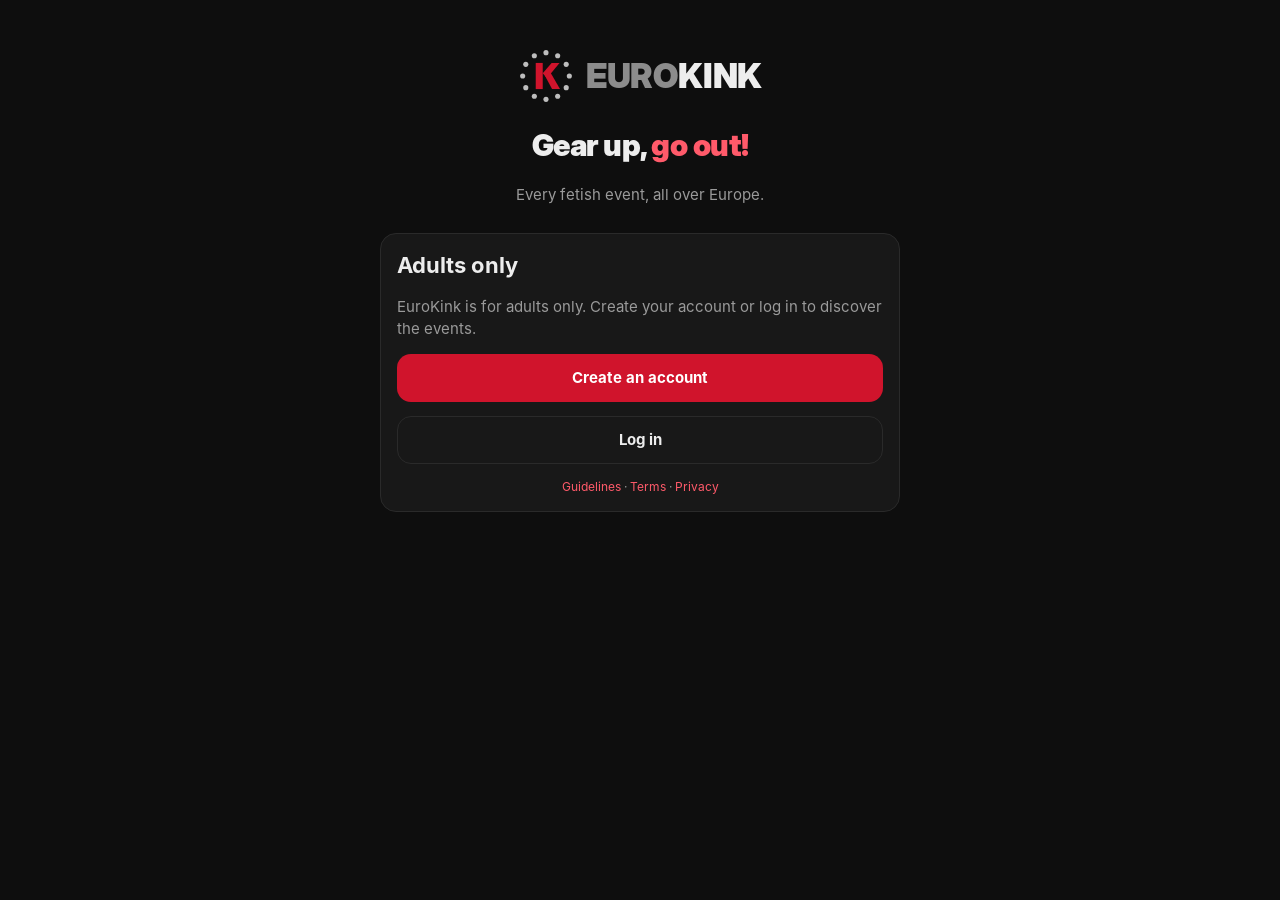
==== commit 54a5c674: "v0.50.2 : slogan « Gear up, go out! » (accueil, aperçus, manifeste, README) Co-Authored-By: Claude O" ====
--- a/index.html
+++ b/index.html
@@ -12,21 +12,31 @@
   <meta name="mobile-web-app-capable" content="yes">
   <meta name="apple-mobile-web-app-status-bar-style" content="black-translucent">
   <meta name="apple-mobile-web-app-title" content="EuroKink">
-  <meta name="description" content="Toutes les soirées fetish en France et en Europe.">
+  <meta name="description" content="Gear up, go out! Toutes les soirées fetish en France et en Europe.">
   <title>EuroKink</title>
+  <meta property="og:type" content="website">
+  <meta property="og:site_name" content="EuroKink">
+  <meta property="og:title" content="EuroKink">
+  <meta property="og:description" content="Gear up, go out! Events, map and community across Europe. Free app in English, French and German.">
+  <meta property="og:url" content="https://eurokink.eu/">
+  <meta property="og:image" content="https://eurokink.eu/icons/og-image.png">
+  <meta property="og:image:width" content="1200">
+  <meta property="og:image:height" content="630">
+  <meta property="og:image:alt" content="EuroKink · Gear up, go out!">
+  <meta name="twitter:card" content="summary_large_image">
   <link rel="manifest" href="manifest.webmanifest">
   <link rel="icon" href="icons/favicon.svg" type="image/svg+xml">
   <link rel="icon" href="icons/icon-192.png" sizes="192x192" type="image/png">
   <link rel="apple-touch-icon" href="icons/apple-touch-icon.png">
   <link rel="preload" href="fonts/Inter-Regular.woff" as="font" type="font/woff" crossorigin>
   <link rel="preload" href="fonts/InterDisplay-Black.woff" as="font" type="font/woff" crossorigin>
-  <link rel="stylesheet" href="css/styles.css?v=0.49.1">
+  <link rel="stylesheet" href="css/styles.css?v=0.50.2">
 </head>
 <body>
   <main id="view" aria-live="polite"></main>
   <nav id="nav" aria-label="Navigation principale" hidden></nav>
   <div id="toast" role="status" aria-live="polite"></div>
   <noscript><p style="padding:24px">EuroKink a besoin de JavaScript pour fonctionner.</p></noscript>
-  <script type="module" src="js/app.js?v=0.49.1"></script>
+  <script type="module" src="js/app.js?v=0.50.2"></script>
 </body>
 </html>
--- a/css/styles.css
+++ b/css/styles.css
@@ -829,3 +829,5 @@
 .org-public .org-socials { flex-direction: row; width: 100%; }
 .org-about { border-left: 3px solid var(--red); }
 .org-about p { margin: 0; font-size: 16px; line-height: 1.6; color: var(--text); white-space: pre-line; }
+.gate-slogan { margin: 4px 0 0; text-align: center; font-family: 'Inter Display', Inter, system-ui, sans-serif; font-weight: 900; font-size: 30px; letter-spacing: -0.5px; color: var(--text); }
+.gate-slogan span { color: var(--red-text, #FF2A44); }
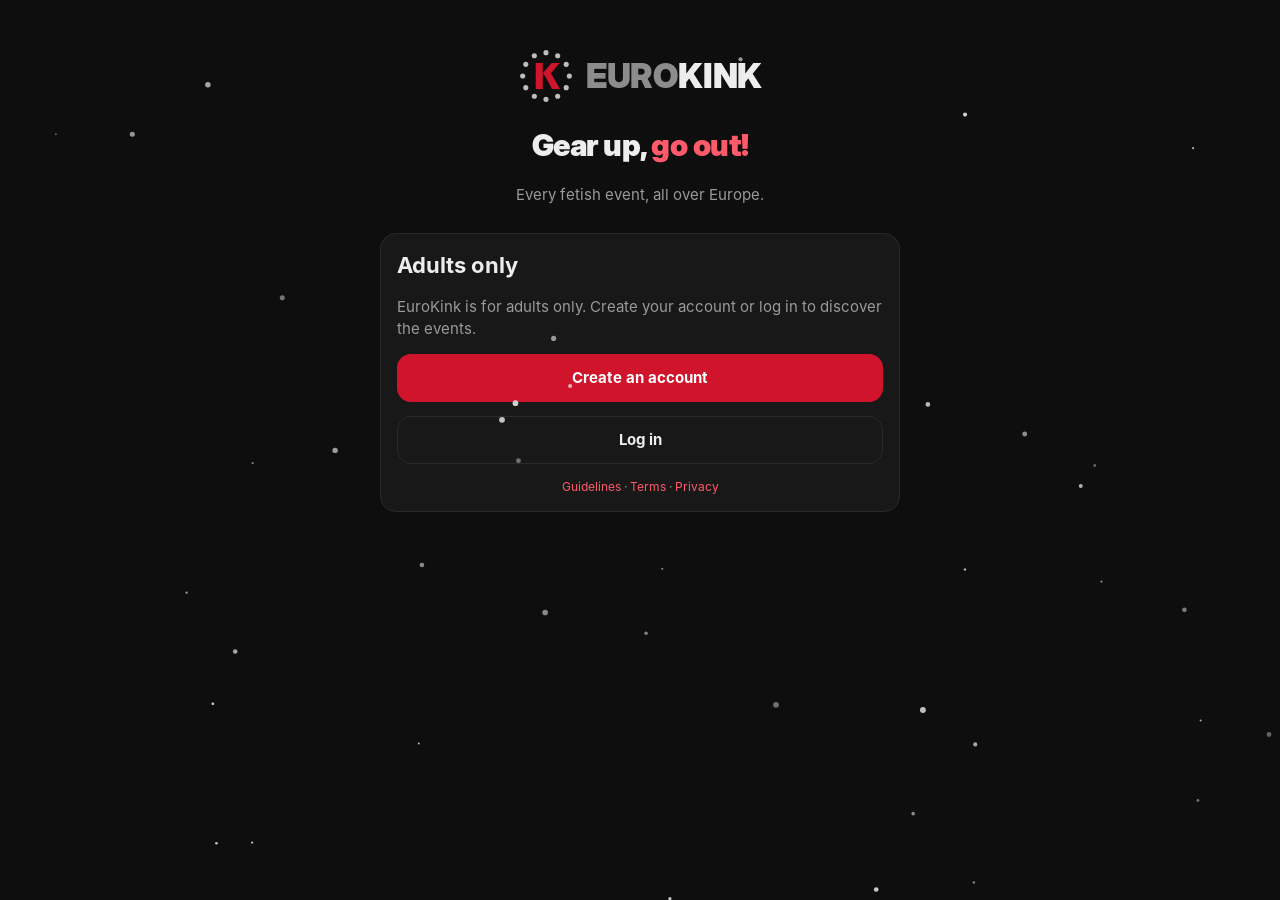
==== commit 26cc5ec4: "v0.51.0 : thème de Noël en décembre (neige, guirlande, logo enneigé, carte des fêtes, réglage) Co-Au" ====
--- a/index.html
+++ b/index.html
@@ -7,13 +7,19 @@
   <meta name="viewport" content="width=device-width, initial-scale=1, minimum-scale=1, maximum-scale=1, user-scalable=no, viewport-fit=cover">
   <meta name="theme-color" content="#0E0E0E">
   <meta name="color-scheme" content="dark">
-  <meta name="robots" content="noindex">
+  <meta name="robots" content="index, follow, max-image-preview:large">
   <meta name="apple-mobile-web-app-capable" content="yes">
   <meta name="mobile-web-app-capable" content="yes">
   <meta name="apple-mobile-web-app-status-bar-style" content="black-translucent">
   <meta name="apple-mobile-web-app-title" content="EuroKink">
   <meta name="description" content="Gear up, go out! Toutes les soirées fetish en France et en Europe.">
-  <title>EuroKink</title>
+  <title>EuroKink – Gear up, go out! Les soirées gay fetish en Europe</title>
+  <link rel="canonical" href="https://eurokink.eu/">
+  <script type="application/ld+json">{"@context":"https://schema.org","@graph":[
+    {"@type":"WebSite","@id":"https://eurokink.eu/#website","name":"EuroKink","alternateName":["Euro Kink","eurokink.eu"],"url":"https://eurokink.eu/","inLanguage":["fr","en","de"],"publisher":{"@id":"https://eurokink.eu/#org"}},
+    {"@type":"Organization","@id":"https://eurokink.eu/#org","name":"EuroKink","url":"https://eurokink.eu/","logo":"https://eurokink.eu/icons/icon-512.png","slogan":"Gear up, go out!","email":"contact@eurokink.eu","sameAs":["https://www.instagram.com/eurokinkeu/"]},
+    {"@type":"WebApplication","name":"EuroKink","url":"https://eurokink.eu/","applicationCategory":"LifestyleApplication","operatingSystem":"iOS, Android, Web","offers":{"@type":"Offer","price":"0","priceCurrency":"EUR"},"description":"Agenda des soirées gay fetish en Europe : carte, filtres par style, rappels et communauté. Gratuit, en français, anglais et allemand."}
+  ]}</script>
   <meta property="og:type" content="website">
   <meta property="og:site_name" content="EuroKink">
   <meta property="og:title" content="EuroKink">
@@ -30,13 +36,13 @@
   <link rel="apple-touch-icon" href="icons/apple-touch-icon.png">
   <link rel="preload" href="fonts/Inter-Regular.woff" as="font" type="font/woff" crossorigin>
   <link rel="preload" href="fonts/InterDisplay-Black.woff" as="font" type="font/woff" crossorigin>
-  <link rel="stylesheet" href="css/styles.css?v=0.50.2">
+  <link rel="stylesheet" href="css/styles.css?v=0.51.0">
 </head>
 <body>
   <main id="view" aria-live="polite"></main>
   <nav id="nav" aria-label="Navigation principale" hidden></nav>
   <div id="toast" role="status" aria-live="polite"></div>
-  <noscript><p style="padding:24px">EuroKink a besoin de JavaScript pour fonctionner.</p></noscript>
-  <script type="module" src="js/app.js?v=0.50.2"></script>
+  <noscript><div style="padding:24px"><h1>EuroKink</h1><p>Gear up, go out! Toutes les soirées gay fetish en France et en Europe : carte, filtres par style (cuir, rubber, sportswear, puppy…), rappels et communauté. Application gratuite en français, anglais et allemand.</p><p>EuroKink a besoin de JavaScript pour fonctionner.</p></div></noscript>
+  <script type="module" src="js/app.js?v=0.51.0"></script>
 </body>
 </html>
--- a/css/styles.css
+++ b/css/styles.css
@@ -831,3 +831,23 @@
 .org-about p { margin: 0; font-size: 16px; line-height: 1.6; color: var(--text); white-space: pre-line; }
 .gate-slogan { margin: 4px 0 0; text-align: center; font-family: 'Inter Display', Inter, system-ui, sans-serif; font-weight: 900; font-size: 30px; letter-spacing: -0.5px; color: var(--text); }
 .gate-slogan span { color: var(--red-text, #FF2A44); }
+/* Thème de Noël (décembre) */
+#snow { position: fixed; inset: 0; width: 100%; height: 100%; pointer-events: none; z-index: 60; }
+.garland { display: flex; justify-content: space-between; margin: -6px 4px 6px; height: 18px; position: relative; }
+.garland::before { content: ''; position: absolute; left: 0; right: 0; top: 2px; height: 10px; border-bottom: 1.5px solid rgba(255,255,255,0.25); border-radius: 0 0 50% 50% / 0 0 100% 100%; }
+.garland i { position: relative; top: 9px; width: 7px; height: 10px; border-radius: 50% 50% 45% 45%; animation: bulb 2.4s ease-in-out infinite; animation-delay: var(--d); }
+.garland i:nth-child(4n+1) { background: #ff2a44; color: #ff2a44; }
+.garland i:nth-child(4n+2) { background: #ffd166; color: #ffd166; }
+.garland i:nth-child(4n+3) { background: #3ddc84; color: #3ddc84; }
+.garland i:nth-child(4n) { background: #f4f4f4; color: #f4f4f4; }
+@keyframes bulb { 0%, 100% { opacity: 1; box-shadow: 0 0 8px currentColor; } 50% { opacity: 0.45; box-shadow: none; } }
+@media (prefers-reduced-motion: reduce) { .garland i { animation: none; } }
+.xmas-card { background: linear-gradient(135deg, rgba(212, 20, 46, 0.22), rgba(26, 120, 70, 0.18)); border: 1px solid rgba(255, 255, 255, 0.08); }
+.xmas-head { display: flex; gap: 12px; align-items: center; }
+.xmas-ico { font-size: 30px; line-height: 1; }
+.xmas-card .list { margin-top: 12px; }
+.topbar.xmas .mark { overflow: visible; }
+.topbar.xmas .wordmark { position: relative; }
+.topbar.xmas .wordmark::before { content: ''; position: absolute; left: -1px; right: -1px; top: 2px; height: 6px; pointer-events: none;
+  background: url("data:image/svg+xml,%3Csvg xmlns='http://www.w3.org/2000/svg' viewBox='0 0 120 9' preserveAspectRatio='none'%3E%3Cpath fill='%23fff' d='M0 7 Q2 2 7 3 Q10 0 15 2 Q19 0 23 3 Q27 1 31 3 Q35 0 40 2 Q44 1 47 4 Q51 1 56 2 Q60 0 64 3 Q68 1 72 2 Q76 0 81 3 Q85 1 89 2 Q93 0 97 3 Q101 1 106 2 Q110 0 114 3 Q118 2 120 6 L120 7 Q116 8 112 7 Q108 9 103 7 Q99 8 95 7 Q90 9 86 7 Q81 8 77 7 Q72 9 68 7 Q63 8 59 7 Q54 9 50 7 Q45 8 41 7 Q36 9 32 7 Q27 8 23 7 Q18 9 14 7 Q9 8 5 7 Q2 9 0 7Z'/%3E%3C/svg%3E") no-repeat center / 100% 100%;
+  filter: drop-shadow(0 1px 1px rgba(0,0,0,0.35)); }
